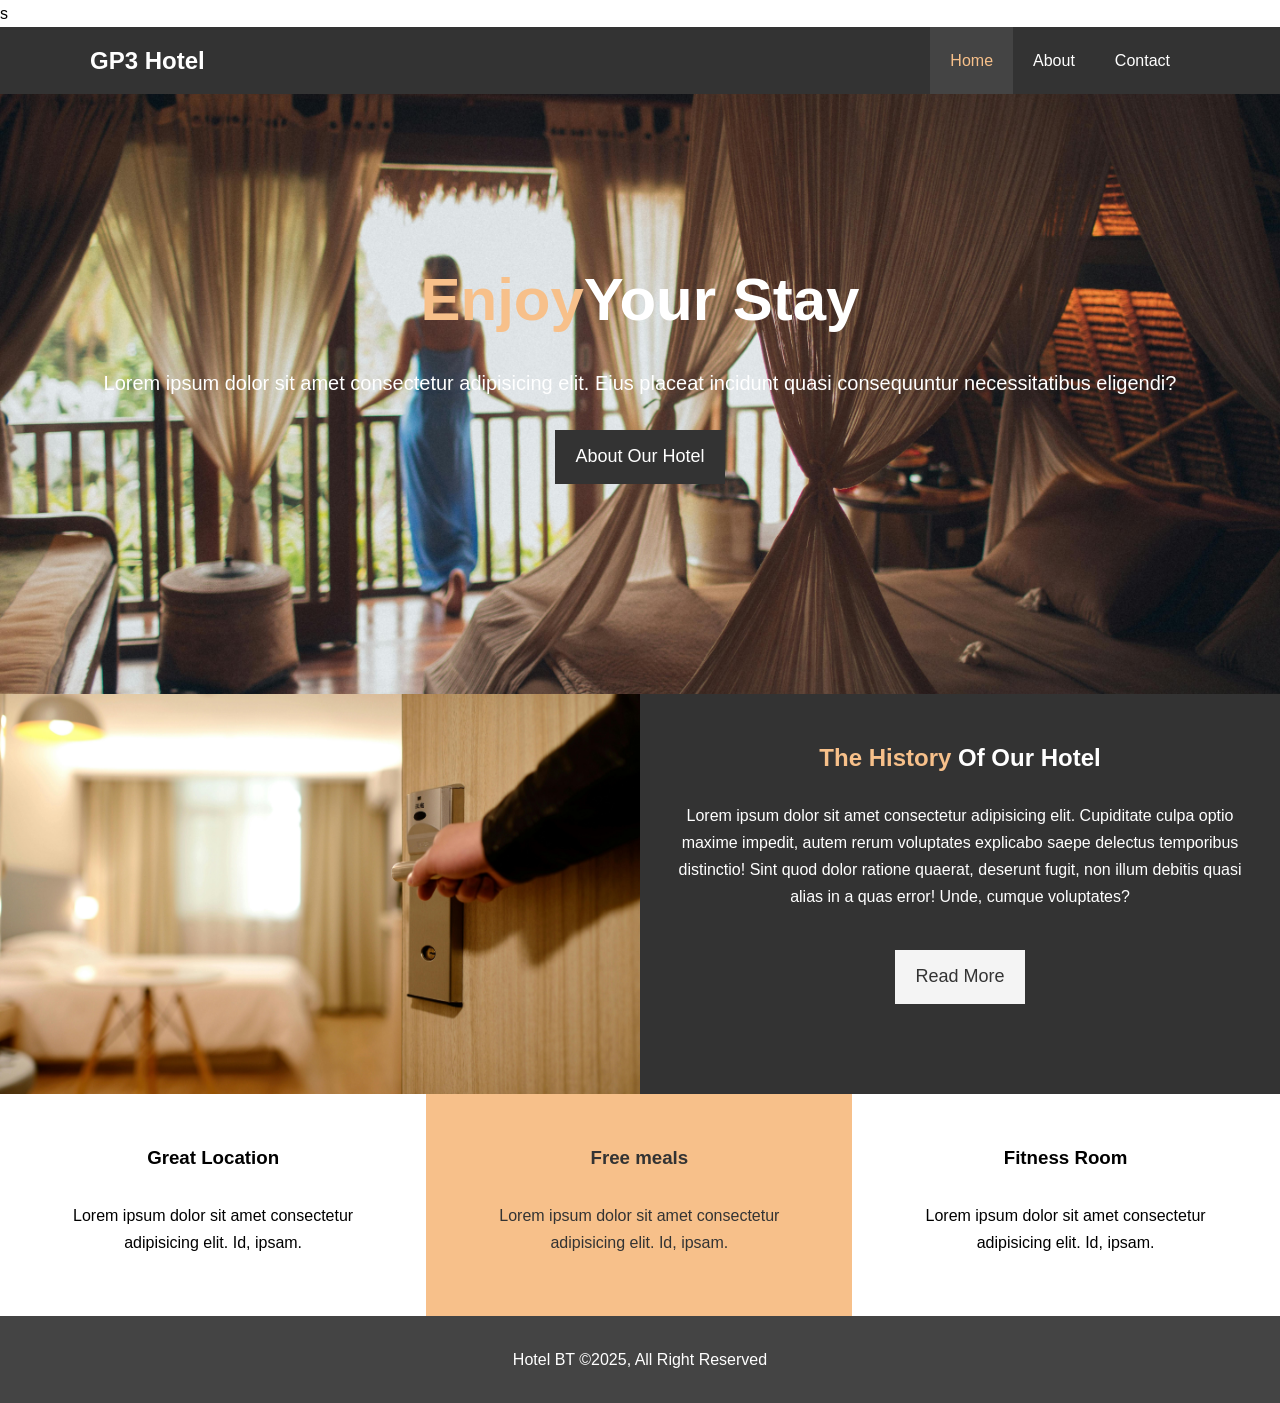
==== index.html @ 0bee02b4 "first hotel commit" ====
s<!DOCTYPE html>
<html lang="en">
<head>
  <meta charset="UTF-8">
  <meta http-equiv="X-UA-Compatible" content="IE=edge">
  <meta name="describtion" content="width=device-width, initial-scale=1.0">
 <link rel="stylesheet" href="css/style.css">
  <title>Ausu visitors Hotel | welcome</title>
</head>
<body>
 <header>
 <nav id="navbar">
  <div class="container">
  <h1 class="logo"><a href="index.html">GP3 Hotel</a> </h1>
<ul>
  <li><a class="current" href="index.html" >Home</a></li>
  <li><a href="about.html">About</a></li>
  <li><a href="contact.html">Contact</a></li>


</ul>
</div>
 </nav>
 
 <div id="showcase">
  <div class="container">
    <div class="showcase-content">
      <h1><span class="text-primary">Enjoy</span>Your Stay</h1>
      <p class="lead">Lorem ipsum dolor sit amet consectetur adipisicing elit. Eius placeat incidunt quasi consequuntur necessitatibus eligendi?</p>
      <a class="btn" href="about.html">About Our Hotel</a>
    </div>
  </div>
 </div>
 </header>

  <section id="home-info" class="bg-dark"> 
    <div class="info-img"></div>
    <div class="info-content">
      <h2><span class="text-primary">The History</span> Of Our Hotel</h2>
      <p>Lorem ipsum dolor sit amet consectetur adipisicing elit. Cupiditate culpa optio maxime impedit, autem rerum voluptates explicabo saepe delectus temporibus distinctio! Sint quod dolor ratione quaerat, deserunt fugit, non illum debitis quasi alias in a quas error! Unde, cumque voluptates?</p>
      <a href="about.html" class=" btn btn-light">Read More</a>
    </div>
  </section>

  <section class="features">
    <div class="box bg-light"> 
      <h3>  Great Location</h3>
      <p>Lorem ipsum dolor sit amet consectetur adipisicing elit. Id, ipsam.</p>
       

    </div>
    <div class="box bg-primary ">
      <h3>Free meals</h3>
      <p>Lorem ipsum dolor sit amet consectetur adipisicing elit. Id, ipsam.</p>
    </div>
    <div class="box bg-light">
      <h3> Fitness Room</h3>
      <p>Lorem ipsum dolor sit amet consectetur adipisicing elit. Id, ipsam.</p>
    </div>
  </section>
  <div class="clr"></div>
  <footer id="main-footer">
    <p>Hotel BT &copy;2025, All Right Reserved</p>

  </footer>
</body>
</html>
---- css/style.css ----
*{
  margin: 0;
  padding: 0;
  box-sizing: border-box;
}
html,body{
  font-family: 'Segoe UI', Tahoma, Geneva, Verdana, sans-serif;
  line-height: 1.7em;

}
a{
  color: #333;
  text-decoration: none;
}
h1,h2,h3{
  padding-bottom: 20px;
}
p{
  margin: 10px 0;
}
.container{
  margin: auto;
  max-width: 1100px;
  overflow: auto;
  padding: o 20px;

}
.text-primary{
  color: #f7c08a;

}
.lead{
  font-size: 20px;
}
.btn{
  display: inline-block;
  font-size: 18px;
  color: #fff;
  background: #333;
  padding: 13px 20px;
  border: none;
  cursor: pointer;
}
.btn:hover{
 background: #f7c08a;
 color: #333;
}
.btn-light{
  background: #f4f4f4;
  color:#333 ;
}
.bg-dark{
  background: #333;
  color:#fff ;
}
.bg-ligth{
  background: #f4f4f4;
  color: #333;
}
.bg-primary{
  background:#f7c08a;
  color: #333;
}
.py-1{padding: 10px 0;}
.py-2{padding: 20px 0;}
.py-3{padding: 30px 0;}
.clr{
  clear:both ;
}
.l-heading{
  font-size: 40px;
}
#navbar{
  background: #333;
  color: #fff;
  overflow: auto;
}
#navbar a {
  color: #fff;
}
#navbar h1{
  float: left;
  padding-top: 20px;
}
#navbar ul{
   list-style: none;
   float: right;
  }
#navbar ul li{
  float: left;
 
}
#navbar ul li a{
  display: block;
  padding: 20px;
  text-align: center;
}
#navbar ui li a:hover,
#navbar ul li a.current{
  background: #444;
  color: #f7c08a;
}
#showcase{
  background: url('../img/pexels-elina-sazonova-1838554.jpg') no-repeat center center/cover;
  height: 600px;
}
#showcase .showcase-content{
  color: #fff;
  text-align: center;
  padding-top: 170px;
}
#showcase .showcase-content h1{
font-size: 60px;
line-height: 1.2em;
}
#showcase .showcase-content p{
  padding-bottom: 20px;
  line-height: 1.7em;
}
#home-info{
  height: 400px;
}
#home-info .info-img{
  float: left;
  width: 50%;
  background: url('../img/pexels-pixabay-271639.jpg') no-repeat center center/cover;
  min-height: 100%;

}
#home-info .info-content{ 
  float: right;
  width: 50%;
  height: 100%;
  text-align: center;
  padding: 50px 30px;
  overflow: hidden;
}
#home-info .info-content p{
  padding-bottom: 30px;
}
.box{
  float: left;
  width: 33.3%;
  padding: 50px;
  text-align: center;

}
.box i{
  margin-bottom: 10px;

}
#about-info .info-right{
  float: right;
  width: 50%;
  min-height: 100%;
}
#about-info .info-right img{
  display: block;
  margin: auto;
  width: 70%;
  border-radius: 50%;
}
#about-info .info-left{
  float: left;
  width: 50%;
  min-height: 100%;
}
#testimonials{
  height: 600px;
  background:url('../img/pexels-pixabay-277572.jpg') no-repeat center center/cover ;
  padding-top: 40px;

}
#testimonials h2{
  color: #fff;
  text-align: center;
  padding-bottom: 40px;
}
#testimonials .testimonial img{
  width: 50px;
  float: left;
  margin-right: 10px;
  border-radius: 100%;
}
#testimonials .testimonial{
  padding: 20px;
  margin-bottom: 40px;
  border-radius: 5px;  
  opacity: 0.9;

} 
#contact-form .form-group{
  margin-bottom: 20px;
}
#contact-form label{
  display: block;
  margin-bottom: 5px; 
}
#contact-form input,
#contact-form textarea{
  width: 100%;
  padding: 10px;
  border:1px #ddd solid ;
}
#contact-form textarea{
  height: 100px;
}
#contact-form input:focus,
#contact-form textarea:focus{
outline: none;
border-color: #f7c08a;
}

#main-footer{
  text-align: center;
  background: #444;
  color:#fff;
  padding: 20px;

}
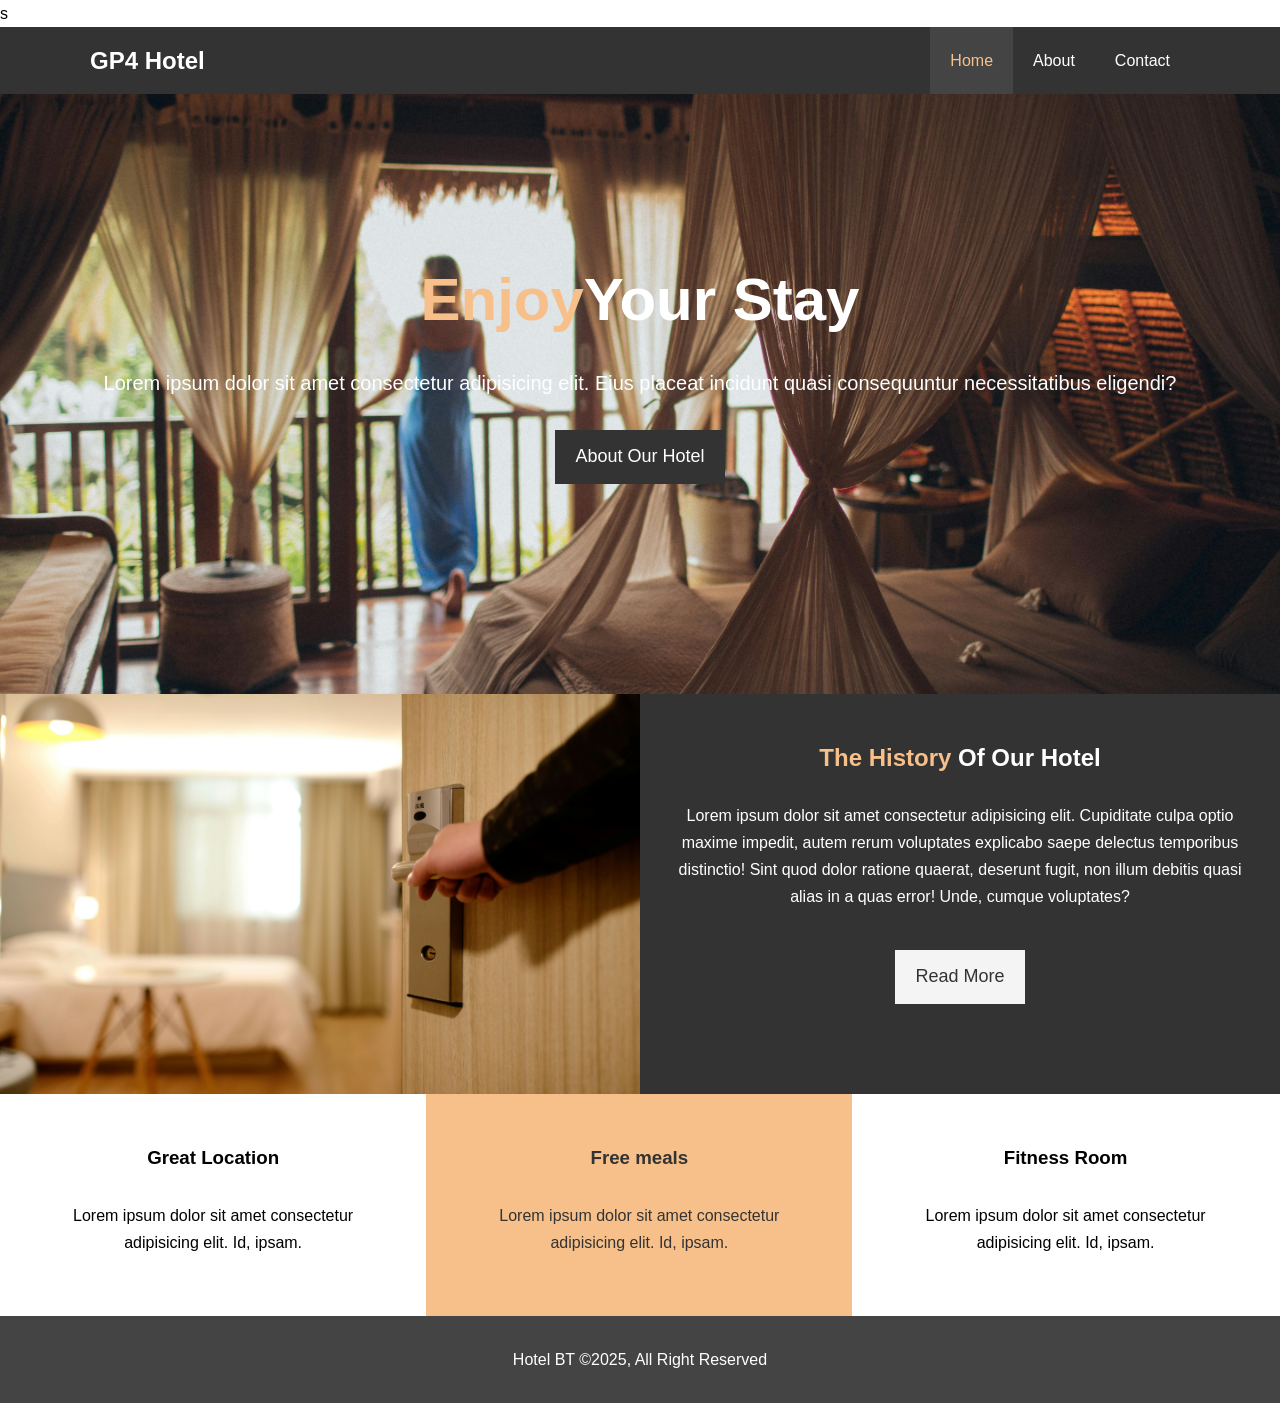
==== commit 0392a66f: "updated home page" ====
--- a/index.html
+++ b/index.html
@@ -3,7 +3,7 @@
 <head>
   <meta charset="UTF-8">
   <meta http-equiv="X-UA-Compatible" content="IE=edge">
-  <meta name="describtion" content="width=device-width, initial-scale=1.0">
+  <meta name="description   " content="width=device-width, initial-scale=1.0">
  <link rel="stylesheet" href="css/style.css">
   <title>Ausu visitors Hotel | welcome</title>
 </head>
@@ -11,7 +11,7 @@
  <header>
  <nav id="navbar">
   <div class="container">
-  <h1 class="logo"><a href="index.html">GP3 Hotel</a> </h1>
+  <h1 class="logo"><a href="index.html">GP4 Hotel</a> </h1>
 <ul>
   <li><a class="current" href="index.html" >Home</a></li>
   <li><a href="about.html">About</a></li>
